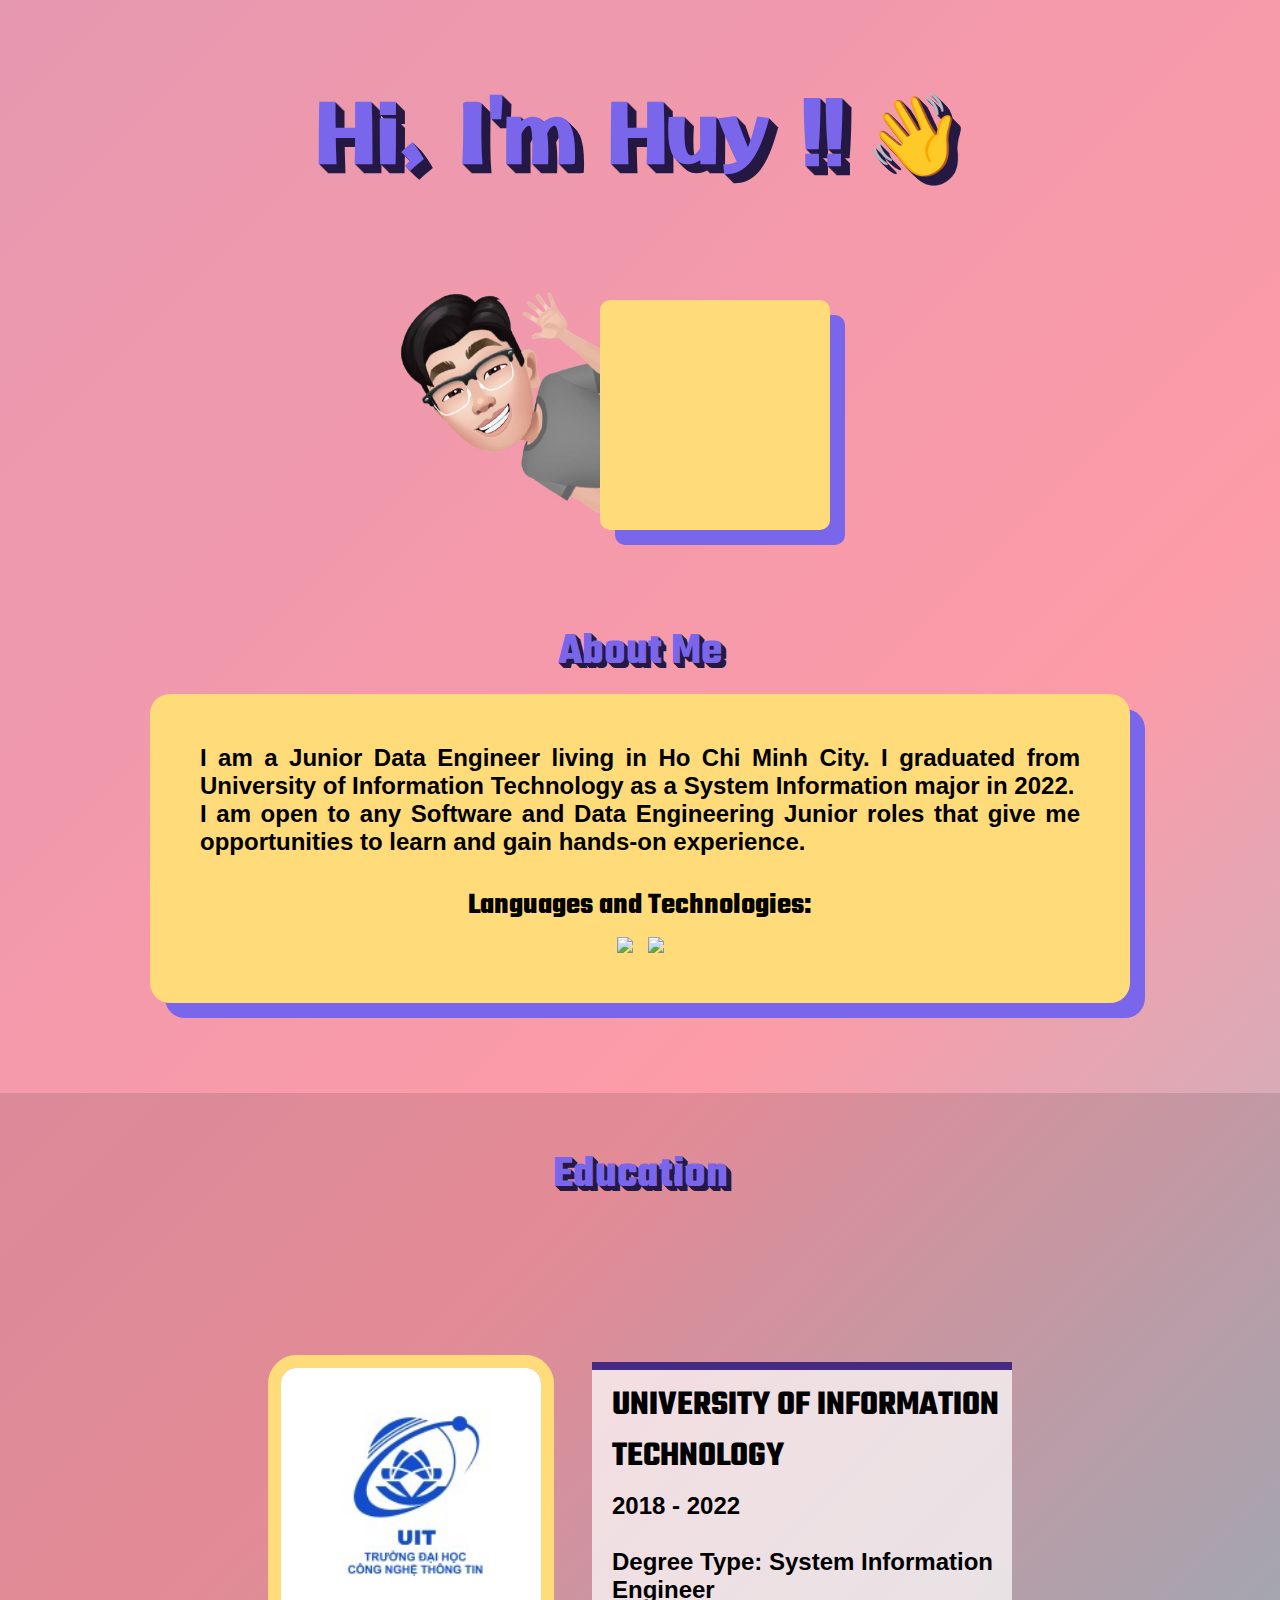
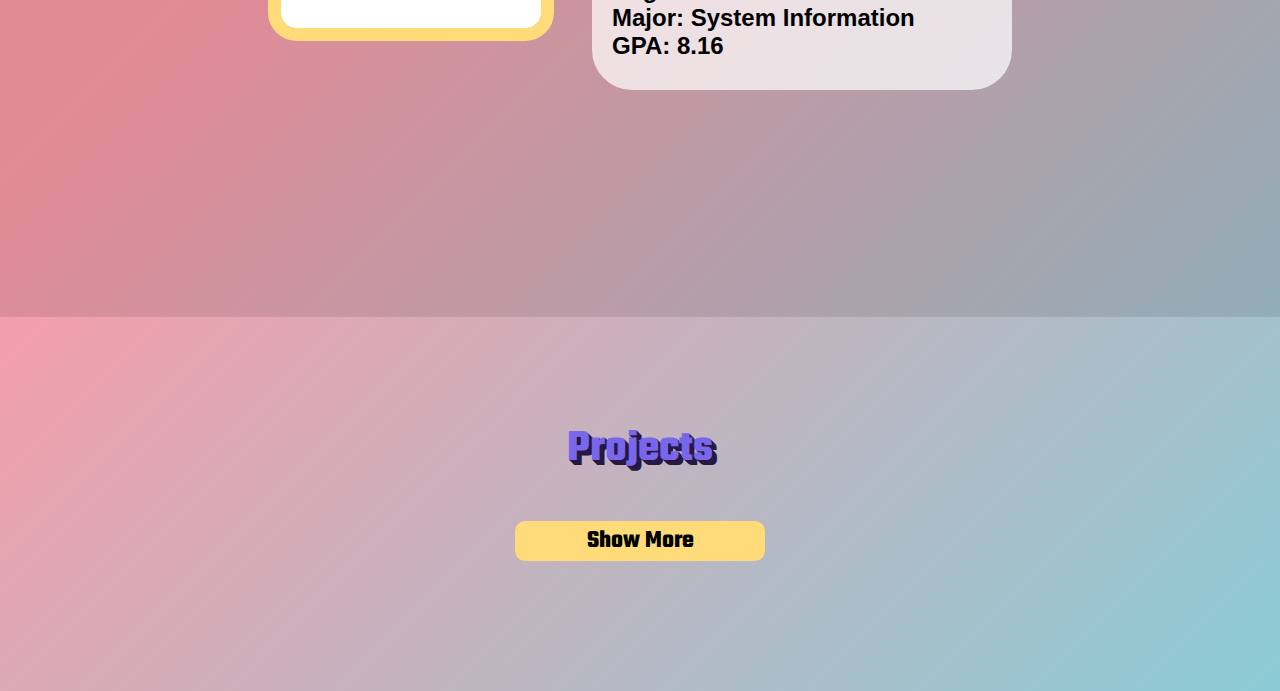
==== index.html @ decc6d77 "init my porfolio" ====
<html lang="en">
    <head>
        <title> Huy Nguyen | Data Engineering </title>

        <meta property="og:image" content="./images/avatar.png" />
        <meta property="og:title" content="Luan Truong | Software Engineering" />
        <meta property="og:description" content="I am currently a software engineer intern and student in Silicone Valley"/>
        <meta property="og:type" content="website" />

        <link rel = "icon" href = "images/L-letter.png" type = "image/x-icon">
        <link rel="styleSheet" href="style.css">
        <link rel="preconnect" href="https://fonts.googleapis.com">
        <link href="https://fonts.googleapis.com/css2?family=Anton&family=Otomanopee+One&display=swap" rel="stylesheet">
        <link href="https://fonts.googleapis.com/css2?family=Teko&display=swap" rel="stylesheet">
        <link rel="preconnect" href="https://fonts.googleapis.com">
        <link rel="preconnect" href="https://fonts.gstatic.com" crossorigin>
        <link href="https://fonts.googleapis.com/css2?family=Fira+Sans+Condensed:wght@300&display=swap" rel="stylesheet">

        <script src="https://kit.fontawesome.com/a9cfebec94.js" crossorigin="anonymous"></script>
        <script src="https://code.iconify.design/2/2.0.3/iconify.min.js"></script>
        <script type="text/javascript" src="script.js"></script>
    </head>


    <body>
        <nav id="nav-bar">
            <i class="fas fa-window-close close-button" onclick="closeNav()"></i>
            <div id="link-wrapper">
                <a href="#about-me" class="nav-link">ABOUT ME</a>
                <a href="#education" class="nav-link">EDUCATION</a>
                <a href="#projects" class="nav-link">PROJECTS</a>
                <a href="mailto:truongluan303@gmail.com" class="nav-link">CONTACT</a>
            </div>
            <i id="dark-mode-button" class="far fa-moon" onclick="changeMode()"></i>
        </nav>

        <i class="fas fa-bars" id="menu-button" onclick="openNav()"></i>

        <section id="welcome" style="margin-bottom: 90px;">
            <div class="center"><h1 id="headline" class="shake">Hi, I'm Huy !!<span class="wave"> 👋 </span></h1></div>

            <div class="center">
                <div class="center"><img class="avatar" src="./images/avatar.png"></div>
                <div class="medias">
                    <a href="https://github.com/alienvictor2000" target="_blank" class="fa fa-github media-icon"></a>
                    <a href="https://www.linkedin.com/in/huy-nguyen-63354a249/" target="_blank" class="fa fa-linkedin media-icon"></a>
                    <!-- <a href="https://www.hackerrank.com/truongluan303" class="fab fa-hackerrank media-icon" target="_blank"></a>
                    <a href="https://codepen.io/truongluan303" target="_blank" class="fab fa-codepen media-icon"></a> -->
                </div>
            </div>
        </section>
        
        
        <section id="about-me">
            <h2 class="bigger-text center">About Me</h2>
            <div class="center">
                <div class="self-intro"> 
                    <p class="text">
                        I am a Junior Data Engineer living in Ho Chi Minh City.
                        I graduated from University of Information Technology as a System Information major in 2022.
                        <br>
                        I am open to any Software and Data Engineering Junior roles that give me
                        opportunities to learn and gain hands-on experience.
                        <br><br>
                    </p>
                    <p class="bigger-text center" style="font-size: 30px;">Languages and Technologies:</p>
                    <div id="#lang-and-tech" class="center" style="gap: 15px;">
                        <!-- <img src="https://img.icons8.com/dusk/60/000000/python.png"/> -->
                        <img src="https://img.icons8.com/color/60/000000/java-coffee-cup-logo--v1.png"/>
                        <!-- <img src="https://img.icons8.com/color/60/000000/c-plus-plus-logo.png"/> -->
                       <!--  <img src="https://img.icons8.com/ios-glyphs/60/000000/html-5.png"/>
                        <img src="https://img.icons8.com/ios-glyphs/60/000000/css3.png"/>
                        <img src="https://img.icons8.com/ios-glyphs/60/000000/javascript.png"/>
                        <img src="https://img.icons8.com/ios-glyphs/60/000000/console.png"/> -->
                        <img src="https://img.icons8.com/ios-glyphs/60/000000/sql.png"/>
                    </div>
                </div>
            </div>
        </section>


        <section id="education" style="padding: 50px 0 30px 0;">
            <h2 class="bigger-text center">Education</h2>
            <div id="education-wraper">
                <div id="school-photo-container">
                    <a href="https://www.sjsu.edu/" target="_blank"><img class="school"
                        src="./images/uit.jpg"></a>
                    <div class="school-description">
                        <p class="bigger-text school-name"> UNIVERSITY OF INFORMATION TECHNOLOGY</p>
                        <p class="text">
                            2018 - 2022 <br><br>
                            Degree Type: System Information Engineer <br>
                            Major: System Information <br>
                            GPA: 8.16
                        </p>
                    </div>
                    <!-- <a href="http://www.deanza.edu/" target="_blank"><img class="school" 
                        src="./images/DeAnza.png"></a>
                    <div class="school-description">
                        <p class="bigger-text school-name"> DE ANZA COLLEGE</p>
                        <p class="text">
                            2019 - 2021 <br><br>
                            Degrees Type: Associate in Science <br>
                            Major: Mathematics <br>
                            GPA: 3.95
                        </p>
                    </div> -->
                </div>
            </div>
        </section>
        

        <section id="projects" style="padding: 50px 0 30px 0;">
            <h2 class="bigger-text center">Projects</h2>

            <!-- <div id="projects-wrapper" class="center">
                <div class="center project-frame" onclick="openInfo(1)">
                    <img class="project-photo" src="./images/pathfinding-screenshot.png">
                    <p class="bigger-text" style="font-size: 38px; margin:20px 15px 0px 15px;">
                        Pathfinding Algorithms Visualizer 
                        <i class="fab fa-python"></i>
                    </p>
                    <p class="text project-description">
                        A visualizer for path finding algorithms including A*, Dijkstra, 
                        Breadth-First Search, and Depth-First Search.
                    </p>
                </div>

                <div class="center project-frame" onclick="openInfo(2)">
                    <img class="project-photo" src="./images/sorting-screenshot.png">
                    <p class="bigger-text" style="font-size: 38px; margin:20px 15px 0px 15px;">
                        Sorting Algorithms Visualizer 
                        <i class="fab fa-python"></i>
                    </p>
                    <p class="text project-description">
                        A visualizer for many sorting algorithms including Quick Sort, Insertion Sort, 
                        Selection Sort, Bubble Sort, and Merge Sort.
                    </p>
                </div>

                <div class="center project-frame" onclick="openInfo(3)">
                    <img class="project-photo" src="./images/social-media-screenshot.png">
                    <p class="bigger-text" style="font-size: 38px; margin:20px 15px 0px 15px;">
                        Social Media on Terminal
                        <i class="fab fa-java" style="font-weight: bold"></i>
                    </p>
                    <p class="text project-description">
                        A simple social media on the terminal. The users can create account,
                        log in, find people and make friends with each other.
                    </p>
                </div>

                <div class="center project-frame" onclick="openInfo(4)">
                    <img class="project-photo" src="./images/tictactoe-screenshot.png">
                    <p class="bigger-text" style="font-size: 38px; margin:20px 15px 0px 15px;">
                        Tic Tac Toe with Unbeatable Bot
                        <i class="fab fa-java" style="font-weight: bold"></i>
                    </p>
                    <p class="text project-description">
                        A Tic Tac Toe game that allows user to play with another player 
                        or with an unbeatable AI.
                    </p>
                </div>

                <div class="center project-frame" onclick="openInfo(5)">
                    <img class="project-photo" src="./images/sudoku-screenshot.png">
                    <p class="bigger-text" style="font-size: 38px; margin:20px 15px 0px 15px;">
                        Sudoku Puzzles Solver
                        <i class="fab fa-java" style="font-weight: bold"></i>
                    </p>
                    <p class="text project-description">
                        Solve a user-input Sudoku using backtracing algorithm.
                    </p>
                </div>

                <div class="center project-frame" onclick="openInfo(6)">
                    <img class="project-photo" src="./images/music-player.png">
                    <p class="bigger-text" style="font-size: 38px; margin:20px 15px 0px 15px;">
                        Music Player and Downloader
                        <i class="fab fa-python"></i>
                    </p>
                    <p class="text project-description">
                        A program that visualizes and estimates the value of Pi using the Monte Carlo method.
                    </p>
                </div>
            </div> -->

            <div class="center">
                <button class="button bigger-text" style="width: 250px; margin-bottom: 100px; margin-top: 30px; color: rgb(0, 0, 0);
                    background-color: rgb(255, 219, 121)" onclick="window.open('https://github.com/alienvictor2000','_blank')"> Show More </button>
            </div>
        </section>

        <!-- <div id="proj-info">
            <div id="proj-buttons" style="margin: 30px 0px 0px 10px; direction: ltr;">
                <button class="bigger-text button" onclick="closeInfo()" style="margin-right: 10px;">BACK</button>
                <button id="to-github-button" class="button bigger-text" onclick="toGithub()">To Github</button>
            </div>
            <div style="margin: 5vh 5vw 5vh 5vw; direction: ltr;">
                <div>
                <p id="proj-title" class="bigger-text"></p>
                <p id="proj-content" class="text"></p>
                </div>
            </div>
        </div> -->

    </body>

</html>
---- style.css ----
:root {
    --light-orange: rgb(255, 219, 121);
    --purple: #7a66eb;
    --dark-purple: rgb(69, 42, 131);
    --black-purple: rgb(37, 25, 68);
    --transparent: rgba(255, 255, 255, 0); /* Transparent */
}

html {
    scroll-behavior: smooth;
}

body {
    background: linear-gradient(135deg, #e698b0, #fd9ba8, #8bccd6, #073a7c, #073a7c);
    background-size: 200% 200%;
    animation: gradient 7s ease infinite;
    overflow: overlay;
}

body::-webkit-scrollbar {
    width: 16px; 
}
  
body::-webkit-scrollbar-track {
    background: rgb(0, 0, 0, 0);
}
  
body::-webkit-scrollbar-thumb {
    background-color: var(--dark-purple);   
    border-radius: 20px;
    border: 3px solid var(--light-orange); 
}

@keyframes gradient {
    0% {
        background-position: 0% 50%;
    }
    50% {
        background-position: 100% 50%;
    }
    100% {
        background-position: 0% 50%;
    }
}


* { margin: 0; padding: 0; }  /* reset margin and padding */

a, a:hover, a:focus, a:active {
    text-decoration: none;
    color: inherit;
}

h2 {
    color: var(--purple);
    text-shadow: 1px 1px 0px var(--black-purple), 2px 2px 0px var(--black-purple), 3px 3px 0px var(--black-purple), 
                 4px 4px 0px var(--black-purple), 5px 5px 0px var(--black-purple);
}


#menu-button {
    position: fixed;
    font-size: 40px;
    color: var(--dark-purple);
    padding: 6px 10px 6px 10px;
    border-radius: 10px;
    margin: 10px;
    transition: 0.3s;
}
#menu-button:hover {
    background-color: var(--light-orange);
    color: var(--purple)
}

#nav-bar {
    position: fixed;
    z-index: 1;
    background: linear-gradient(var(--light-orange), var(--light-orange), rgb(255, 255, 255, 0));
    padding: 12px 8px 100px 8px;
    width: fit-content;
    height: fit-content;
    transition: 0.3s;
    display: none;
}

.close-button {
    color: var(--dark-purple);
    font-size: 25px;
    transition: 0.3s;
}
.close-button:hover {
    color:var(--purple);
}

#dark-mode-button {
    margin-top: 30px;
    padding: 10px;
    border-radius: 50%;
    margin-left: 3px;
    font-size: 50px;
    transition: 0.4s;
}
#dark-mode-button:hover {
    background-color: var(--purple);
    color: white;
}


#link-wrapper {
    width: auto;
    height: auto;
    display: flex;
    flex-direction: column;
    justify-content: center;
}

.nav-link {
    padding-top: 25px;
    font-family: 'Anton', sans-serif;
    font-size: 20px;
    color: var(--dark-purple);
    transition: 0.3s;
}
.nav-link:hover {
    color: var(--purple)
}

#headline {
    margin-top: 70px;
    position: absolute;
    font-family: 'Otomanopee One', sans-serif;
    font-size: 80px;
    display: flex;
    justify-content: center;
    color: var(--purple);
    text-shadow: 1px 1px 0px var(--black-purple), 2px 2px 0px var(--black-purple), 3px 3px 0px var(--black-purple), 
                 4px 4px 0px var(--black-purple), 5px 5px 0px var(--black-purple), 6px 6px 0px var(--black-purple), 
                 7px 7px 0px var(--black-purple), 8px 8px 0px var(--black-purple), 9px 9px 0px var(--black-purple);
}
.shake {
    animation-name: shaking;
    animation-duration: 2.5s;
    animation-iteration-count: infinite;
}
.wave {
    margin-left: 20px;
    animation-name: waving;
    animation-duration: 2.5s;
    animation-iteration-count: infinite;
}


.avatar {
    margin-top: 220px;
    width: 300px;
    transform: rotateY(180deg);
}

.medias {
    background-color: var(--light-orange);
    border-radius: 10px;
    margin-top: 300px;
    margin-right: 150px;
    width: 230px;
    height: 230px;
    box-shadow: 15px 15px var(--purple);
    display: grid;
    place-items: center;
    grid-template-columns: auto auto;
    grid-template-rows: auto auto;
    grid-gap: 10px;
}

.self-intro {
    background-color: var(--light-orange);
    padding: 50px 50px 50px 50px;
    border-radius: 20px;
    box-shadow: 15px 15px var(--purple);
    width: fit-content;
    height: fit-content;
    margin: 0px 350px 0px 350px;
    text-align: justify;
}

.media-icon {
    width: 52px;
    font-size: 50px;
    text-align: center;
    text-decoration: none;
    color: var(--purple);
    transition: 0.3s;
}
.media-icon:hover {
    color: var(--dark-purple);
}

.text {
    font-family: 'Roboto Condensed', sans-serif;
    font-weight: bold;
    font-size: 24px;
}


.bigger-text {
    font-family: 'Teko', sans-serif;
    font-weight: bold;
    font-size: 45px;
    margin-bottom: 10px;
}

#education {
    background-color: rgb(0, 0, 0, 0.1);
    margin-top: 90px;
    margin-bottom: 50px;
    padding: 10px;
    color: black;
}

#education-wraper {
    margin-top: 130px;
    margin-bottom: 200px;
    height: 350px;
    width: auto;
    display: flex;
    align-items: center;
    justify-content: center;
}

#school-photo-container {
    width: 800px;
    height: fit-content;
    display: grid;
    grid-template-columns: auto auto;
    justify-content: space-evenly;
}

.school {
    margin-top: 20px;
    width: 260px;
    width: 260px;
    border-color: var(--light-orange);
    border-width: 13px;
    border-style: solid;
    border-radius: 10%;
    transition: 0.5s;
}
.school:hover {
    border-color: rgb(255, 255, 255);
    box-shadow: 0 0 2px #fff, 0 0 10px #fff, 0 0 20px #fcf599, 0 0 30px #fcf599, 0 0 40px #fcf599, 0 0 50px #fcf599;
}

.school-name {
    font-size: 35px;
}

.school-description {
    border-color: var(--dark-purple);
    border-width: 8px 0px 0px 0px;
    border-style: solid;
    border-radius: 0px 0px 40px 40px;
    margin-top: 27px;
    margin-left: 10px;
    padding: 10px 0px 30px 20px;
    width: 400px;
    height: fit-content;
    background-color: rgb(255, 255, 255, 0.7);
    ;
}

#projects-wrapper {
    height: fit-content;
    width: auto;
    display: grid;
    grid-template-columns: auto auto auto;
}

.project-frame {
    flex-wrap: wrap;
    flex-direction: column;
    background-color: var(--light-orange);
    width: 330px;
    transition: 0.3s;
    margin: 30px 15px 0px 15px;
    padding-bottom: 15px;
    border-radius: 30px;
}
.project-frame:hover {
    transform: scale(1.07, 1.07);
}

.project-photo {
    width: 330px;
    height: 330px;
    border-radius: 30px 30px 0px 0px;
}

.project-description {
    height: 110px;
    text-align: left;
    font-size: 18px;  
    margin: 10px 20px 0px 20px;
    padding: 0px 10px 0px 10px;
}


#proj-info {
    background-color: rgb(233, 233, 233);
    z-index: 1;
    margin: 10vh 0 10vh 0;
    height: 80vh;
    width: 0;
    position: fixed;
    z-index: 1;
    top: 0px;
    left: 0px;
    transition: 0.5s;
    overflow-x: hidden;
    display: flex;
    flex-direction: column;
    direction: rtl;
}


.button {
    width: 130px;
    height: 40px;
    border: none;
    border-radius: 10px;
    background-color: var(--dark-purple);
    color:white;
    font-size: 25px;
    transition: 0.3s;
}
.button:hover {
    transform: scale(1.10, 1.10);
}

.message-box-setting {
    text-justify: auto;
    border: none;
    border-radius: 10px;
    width: 800px;
    height: 100px;
}

.center {
    display: flex;
    flex-direction: row;
    justify-content: center;
}

@keyframes shaking {
    0% { transform: rotate(0.0deg)}
    20% { transform: rotate(-0.5deg)}
    30% { transform: rotate(1.0deg)}
    40% { transform: rotate(-1.0deg)}
    50% { transform: rotate(1.0deg)}
    60% { transform: rotate(-1.0deg)}
    70% { transform: rotate(1.0deg)}
    80% { transform: rotate(-0.5deg)}
    100% { transform: rotate(0.0deg)}
}

@keyframes waving {
    0% { transform: rotate( 0.0deg) }
   10% { transform: rotate(30.0deg) }
   20% { transform: rotate(-10.0deg) }
   30% { transform: rotate(20.0deg) }
   40% { transform: rotate(-10.0deg) }
   50% { transform: rotate(15.0deg) }
   60% { transform: rotate( 0.0deg) }
  100% { transform: rotate( 0.0deg) }
}



@media (max-width: 1500px) {
    .self-intro {
        margin: 0px 150px 0px 150px;
    }
}

@media (max-width: 1100px) {
    #projects-wrapper {
        grid-template-columns: auto auto;
    }
}

@media (max-width: 930px) {
    .self-intro {
        width: auto;
        margin-left: 80px;
        margin-right: 80px;
    }
}

@media (max-width: 900px) {
    .medias {
        margin-top: 330px;
        width: 200px;
        height: 200px;
    }
}


@media (max-width: 800px) {
    .headline {
        font-size: 60px;
    }
    .medias {
        margin-top: 330px;
        width: 170px;
        height: 170px;
        padding: 10px;
    }
    .media-icon {
        width: fit-content;
        font-size: 40px;
    }
    .self-intro {
        width: auto;
        margin-left: 40px;
        margin-right: 40px;
    }
    .school-name {
        font-size: 28px;
    }
    .school-description {
        width: 330px;
    }
    .text {
        font-size: 20px;
    }
    #projects-wrapper {
        display: flex;
        flex-direction: column;
        align-items: center;
    }
}

@media (max-width: 630px) {
    .nav-link {
        font-size: 15px;
    }
    .headline {
        font-size: 50px;
    }
    .avatar {
        width: 200px;
        height: 200px;
        margin-top: 130px;
    }
    .medias {
        margin-top: 150px;
        height: 150px;
        width: 150px;
        padding: 20px;
        gap: 30px;
    }
    .self-intro {
        width: auto;
        margin-left: 20px;
        margin-right: 20px;
    }
    .education-wrapper {
        height: 290px;
    }
    .school {
        width: 190px;
    }
    .school-description {
        width: 250px;
    }
    .text {
        font-size: 18px;
    }
}
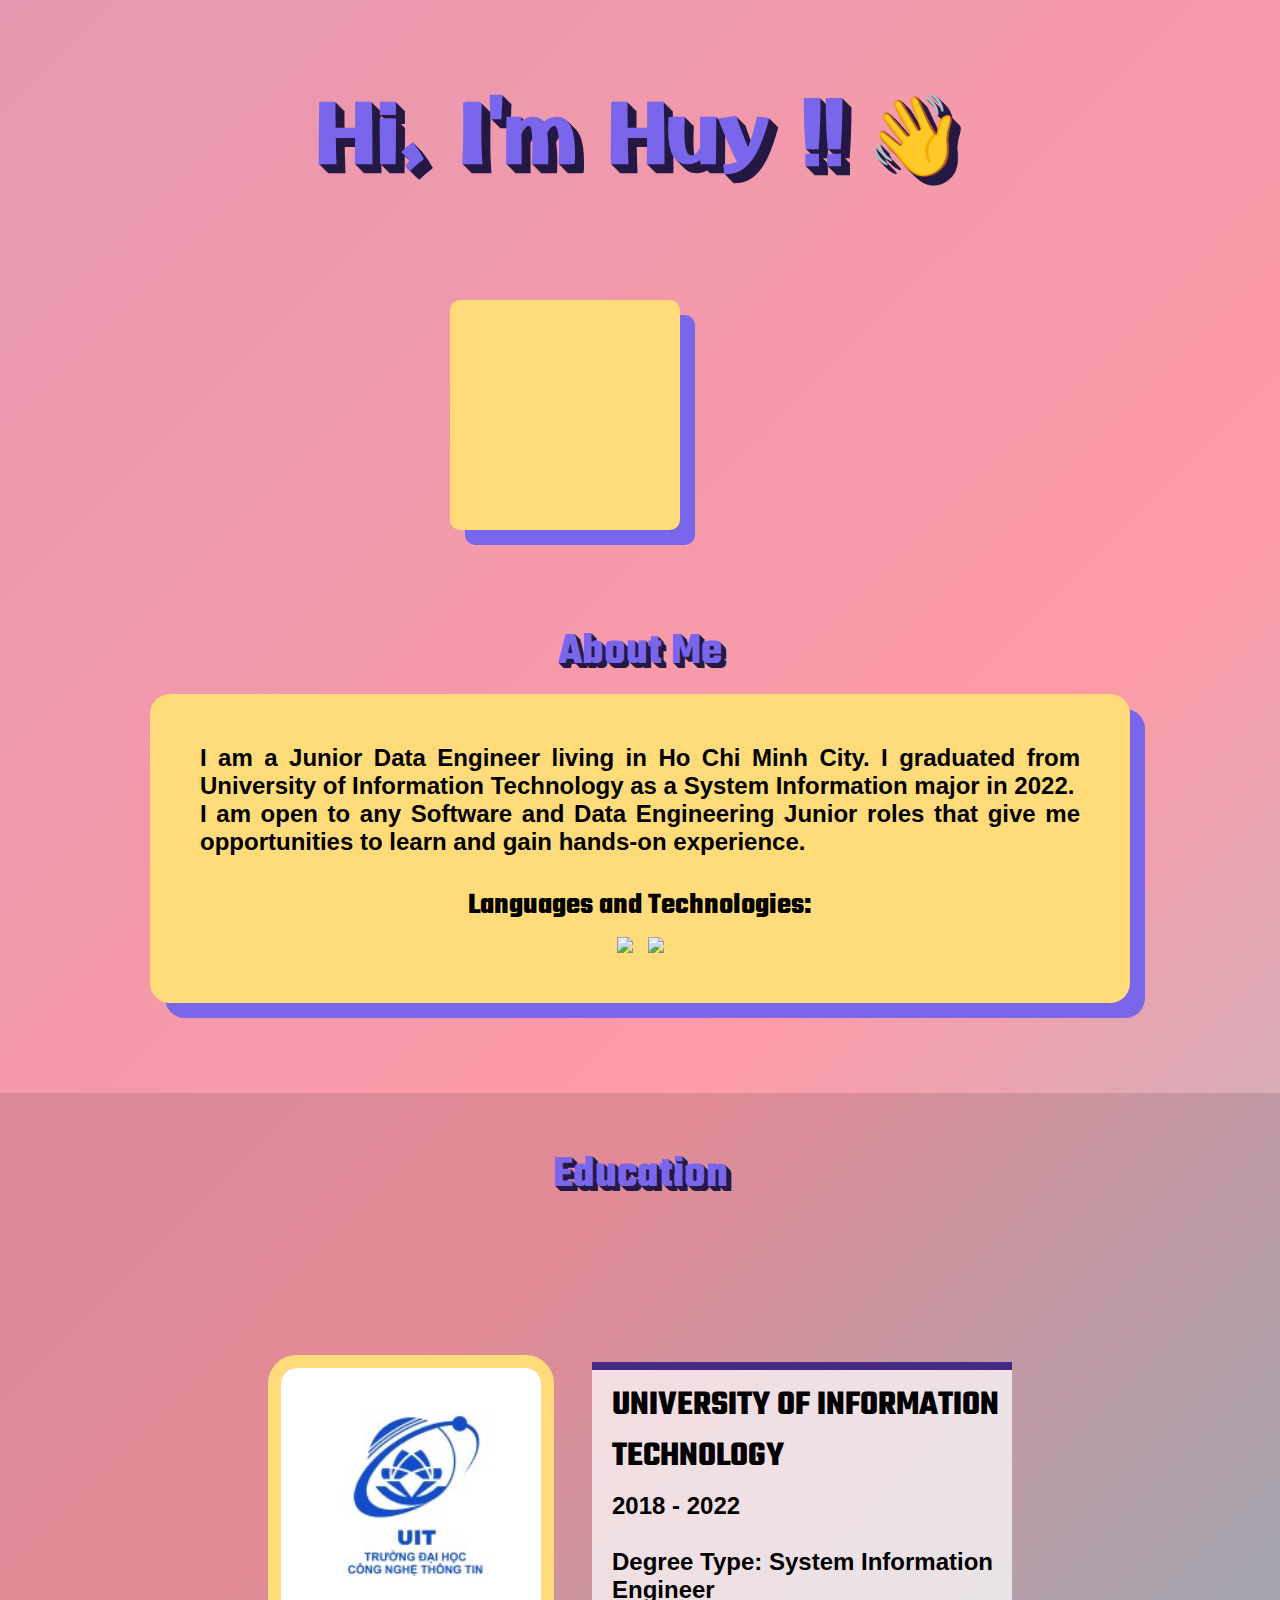
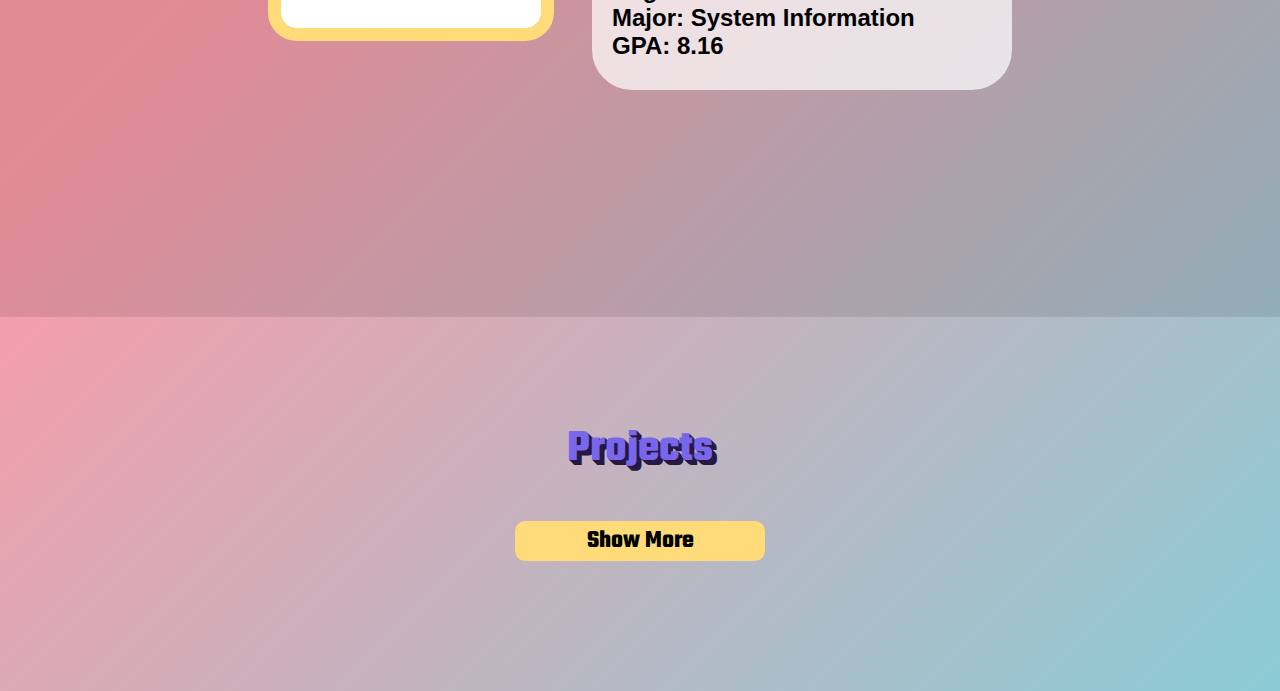
==== commit 823ecb2c: "removing avatar" ====
--- a/index.html
+++ b/index.html
@@ -40,7 +40,7 @@
             <div class="center"><h1 id="headline" class="shake">Hi, I'm Huy !!<span class="wave"> 👋 </span></h1></div>
 
             <div class="center">
-                <div class="center"><img class="avatar" src="./images/avatar.png"></div>
+                <!-- <div class="center"><img class="avatar" src="./images/avatar.png"></div> -->
                 <div class="medias">
                     <a href="https://github.com/alienvictor2000" target="_blank" class="fa fa-github media-icon"></a>
                     <a href="https://www.linkedin.com/in/huy-nguyen-63354a249/" target="_blank" class="fa fa-linkedin media-icon"></a>
